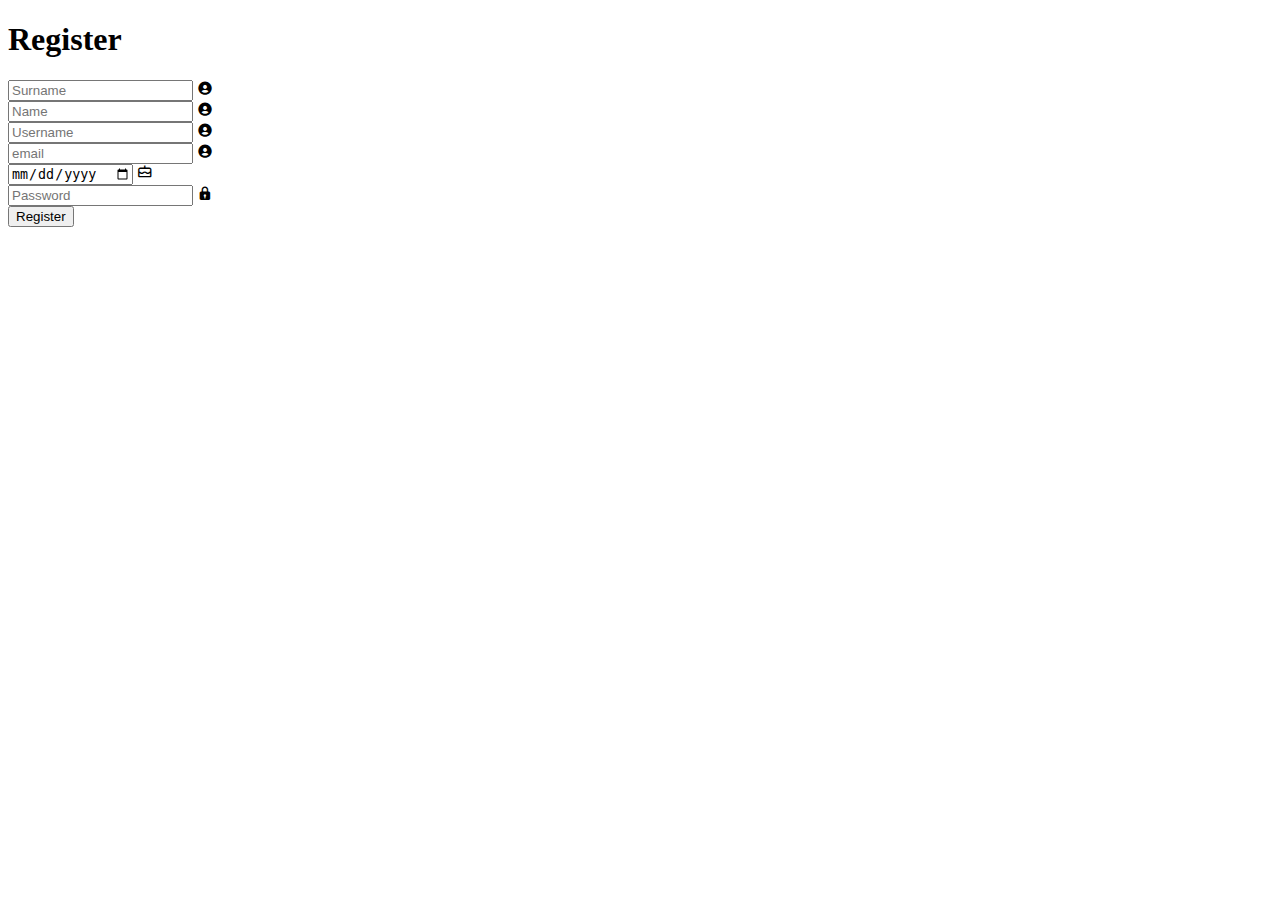
==== login/register.html @ 94c182c8 "Add files via upload" ====
<!DOCTYPE html>
<html>

    <head>
        <meta charset="UTF-8">
        <meta name="viewport" content="width=device-width,initial-scale=1.0">
        <title>Login</title>
        <link rel="stylesheet" href="regis.css">
        <link href='https://unpkg.com/boxicons@2.1.4/css/boxicons.min.css' rel='stylesheet'>
    </head>

    <body>
        <div class="box">
            <form action="index.html" method="POST">
                <h1>Register</h1>
                <div class="inputBox">
                    <input type="text" placeholder="Surname" required>
                    <i class='bx bxs-user-circle' ></i>
                </div>
                <div class="inputBox">
                    <input type="text" placeholder="Name" required>
                    <i class='bx bxs-user-circle' ></i>
                </div>
                <div class="inputBox">
                    <input type="text" placeholder="Username" required>
                    <i class='bx bxs-user-circle' ></i>
                </div>
                <div class="inputBox">
                    <input type="email" placeholder="email" required>
                    <i class='bx bxs-user-circle' ></i>
                </div>
                <div class="inputBox">
                    <input type="date" placeholder="birthday" required>
                    <i class='bx bx-cake' ></i>
                </div>
                <div class="inputBox">
                    <input type="password" placeholder="Password" required>
                    <i class='bx bxs-lock'></i>
                </div>
                    <button type="submit" class="button">Register</button>
            </form>
        </div>
    </body>
</html>
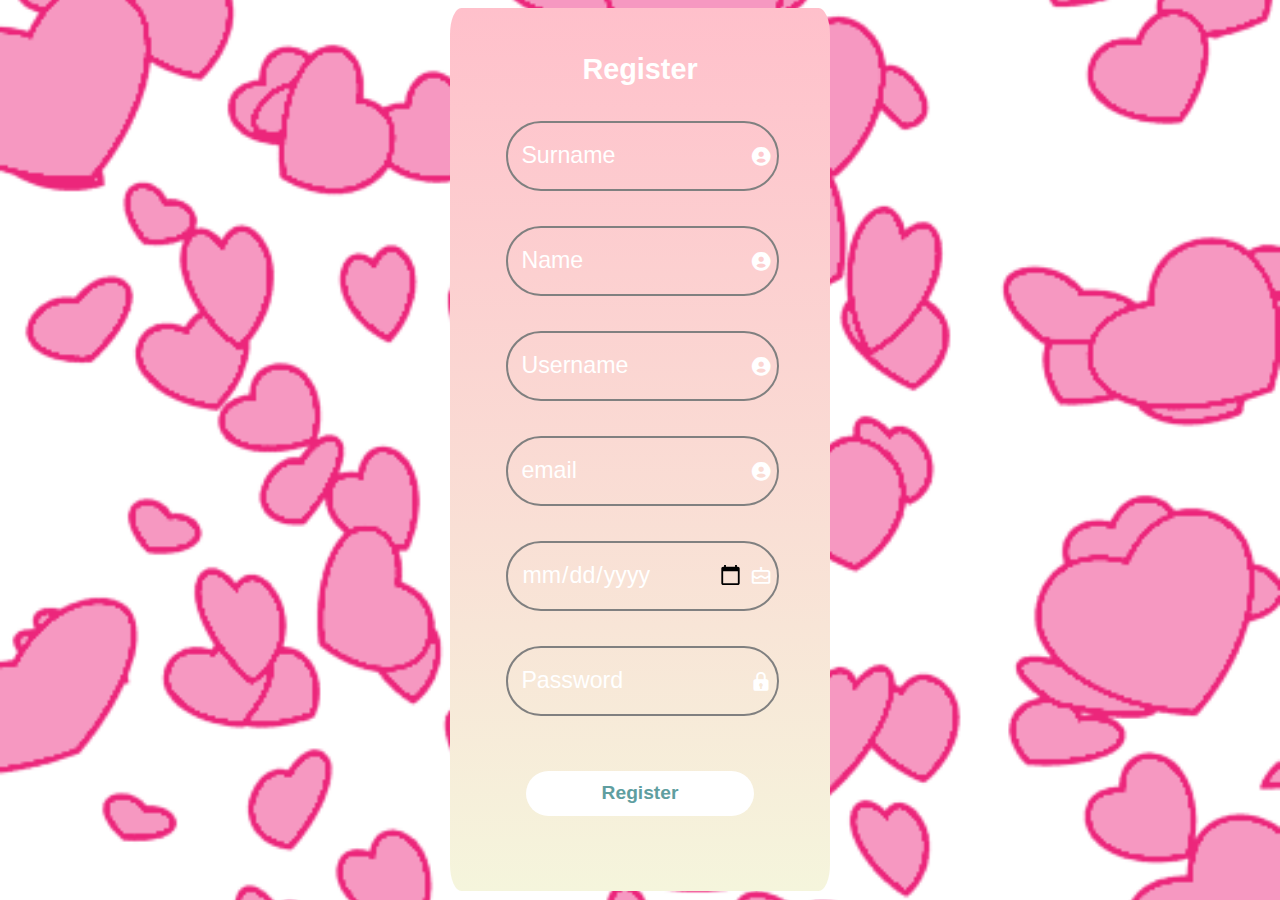
==== commit c51261bd: "Add files via upload" ====
--- a/login/register.html
+++ b/login/register.html
@@ -11,7 +11,7 @@
 
     <body>
         <div class="box">
-            <form action="index.html" method="POST">
+            <form action="../index.html" method="POST">
                 <h1>Register</h1>
                 <div class="inputBox">
                     <input type="text" placeholder="Surname" required>
--- a/login/regis.css
+++ b/login/regis.css
@@ -0,0 +1,139 @@
+@font-face {
+    font-family: 'Merriweather';
+    src: url('https://fonts.googleapis.com/css2?family=Merriweather:ital,wght@0,300;0,400;0,700;0,900;1,300;1,400;1,700;1,900&display=swap');
+}
+
+*{
+    box-sizing: border-box;
+    font-family: 'Merriweather', sans-serif;
+}
+
+body{
+    display: flex;
+    align-items: center;
+    justify-content: center;
+    min-height: 90vh;
+    background-image: url('../BG/love.gif');
+    background-position: center;
+    background-size: cover;
+    overflow: hidden;
+}
+
+.box{
+    width: 30%;
+    height: 70%;
+    background: linear-gradient(pink,beige);
+    text-align: center;
+    align-items: center;
+    color: white;
+    border-radius: 3%;
+    padding: 2% 6% ;
+}
+
+.box h1{
+    font-size: 180%;
+    text-align: center;
+}
+
+.inputBox{
+    position: relative;
+    width: 120%;
+    height: 70px;
+    margin: 35px 0;
+}
+
+.inputBox input{
+    height: 100%;
+    width: 100%;
+    background: transparent;
+    outline: none;
+    border: 2px solid grey;
+    border-radius: 40px;
+    font-size: 145%;
+    color:white;
+    margin-left: -15%;
+    padding: 5% 12% 5% 5%;
+}
+
+.inputBox input::placeholder{
+    color: white;
+}
+
+.inputBox i{
+    position: absolute;
+    right: 10%;
+    top: 50%;
+    transform: translateY(-50%);
+    font-size: 140%;
+}
+
+.remember{
+    display: flex;
+    justify-content: space-between;
+    font-size: 105%;
+    margin: -5% 0 5%;
+}
+
+.remember a {
+    color:white;
+    text-decoration: none;
+}
+
+.remember a:hover{
+    text-decoration: underline;
+}
+
+.button{
+    width: 100%;
+    height: 45px;
+    background-color: white;
+    border: none;
+    outline: none;
+    border-radius: 40px;
+    cursor: pointer;
+    font-size: 120%;
+    color: cadetblue;
+    font-weight: 700;
+    margin-bottom: 50px;
+    margin-top: 20px;
+}
+
+.button:hover{
+    background-color: grey;
+}
+
+.newAcc{
+    font-size: 110%;
+    text-align: center;
+}
+
+.newAcc a{
+    position: relative;
+    color:grey;
+    text-decoration: none;
+    font-weight: 700;
+    font-size: larger;
+}
+
+.newAcc i{
+    position: relative;
+    color:grey;
+    text-decoration: none;
+    font-weight: 700;
+    font-size: larger;
+}
+
+.newAcc a:hover{
+    text-decoration: underline;
+}
+
+.newAcc i:hover{
+    animation-name: bigger;
+    animation-duration: 1s;
+}
+
+@keyframes bigger{
+    100%{transform: scale(2,2)}
+}
+
+
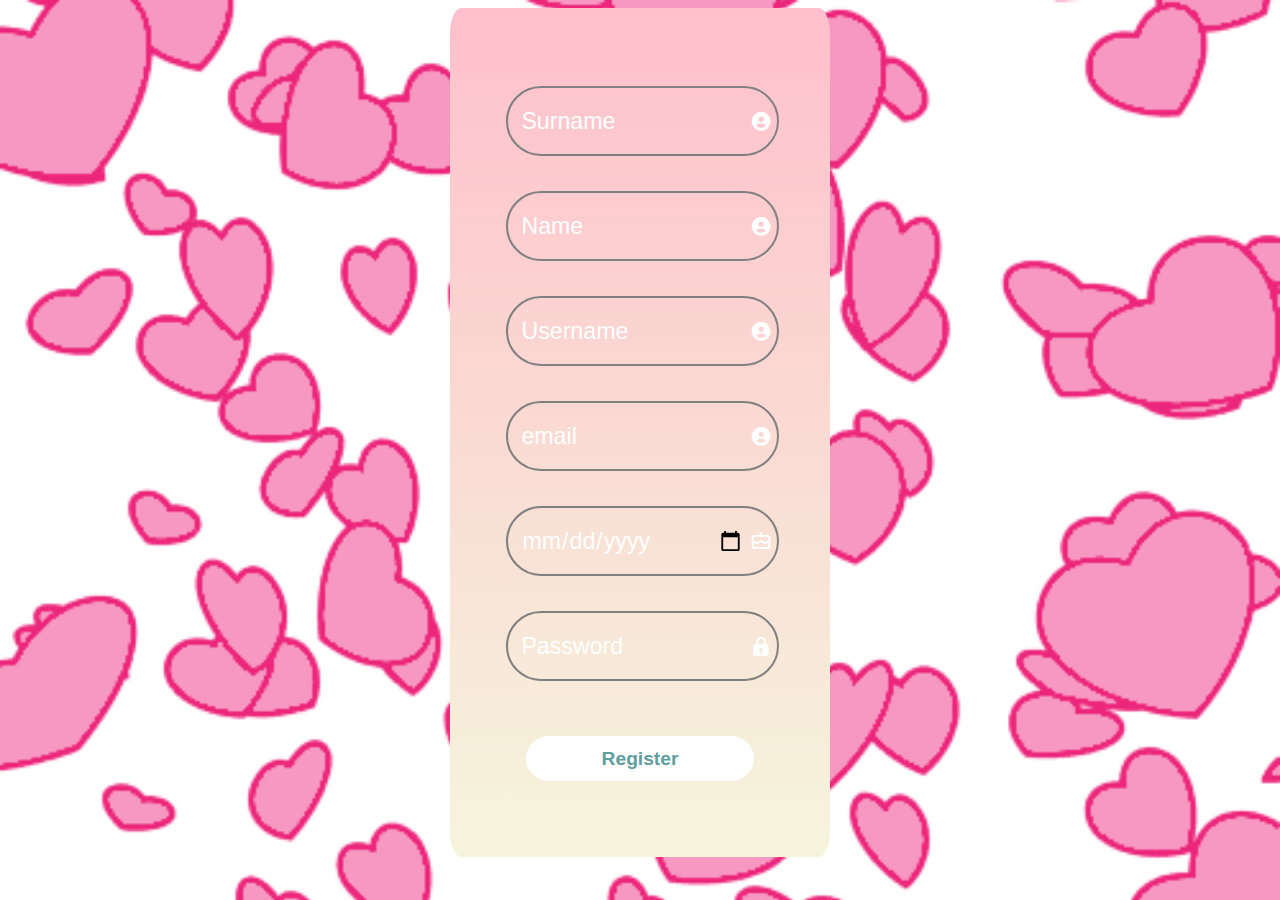
==== commit e9a49b5b: "Update register.html" ====
--- a/login/register.html
+++ b/login/register.html
@@ -12,7 +12,10 @@
     <body>
         <div class="box">
             <form action="../index.html" method="POST">
-                <h1>Register</h1>
+                <input type="file" id="imageUpload" accept=".png, .jpg, .jpeg, .gif" style="display:none">
+                <label for="imageUpload">
+                    <img src="../profilPic.png" class="round-image" alt="">
+                </label>
                 <div class="inputBox">
                     <input type="text" placeholder="Surname" required>
                     <i class='bx bxs-user-circle' ></i>
@@ -40,5 +43,6 @@
                     <button type="submit" class="button">Register</button>
             </form>
         </div>
+        <script src="picture.js"></script>
     </body>
-</html>+</html>
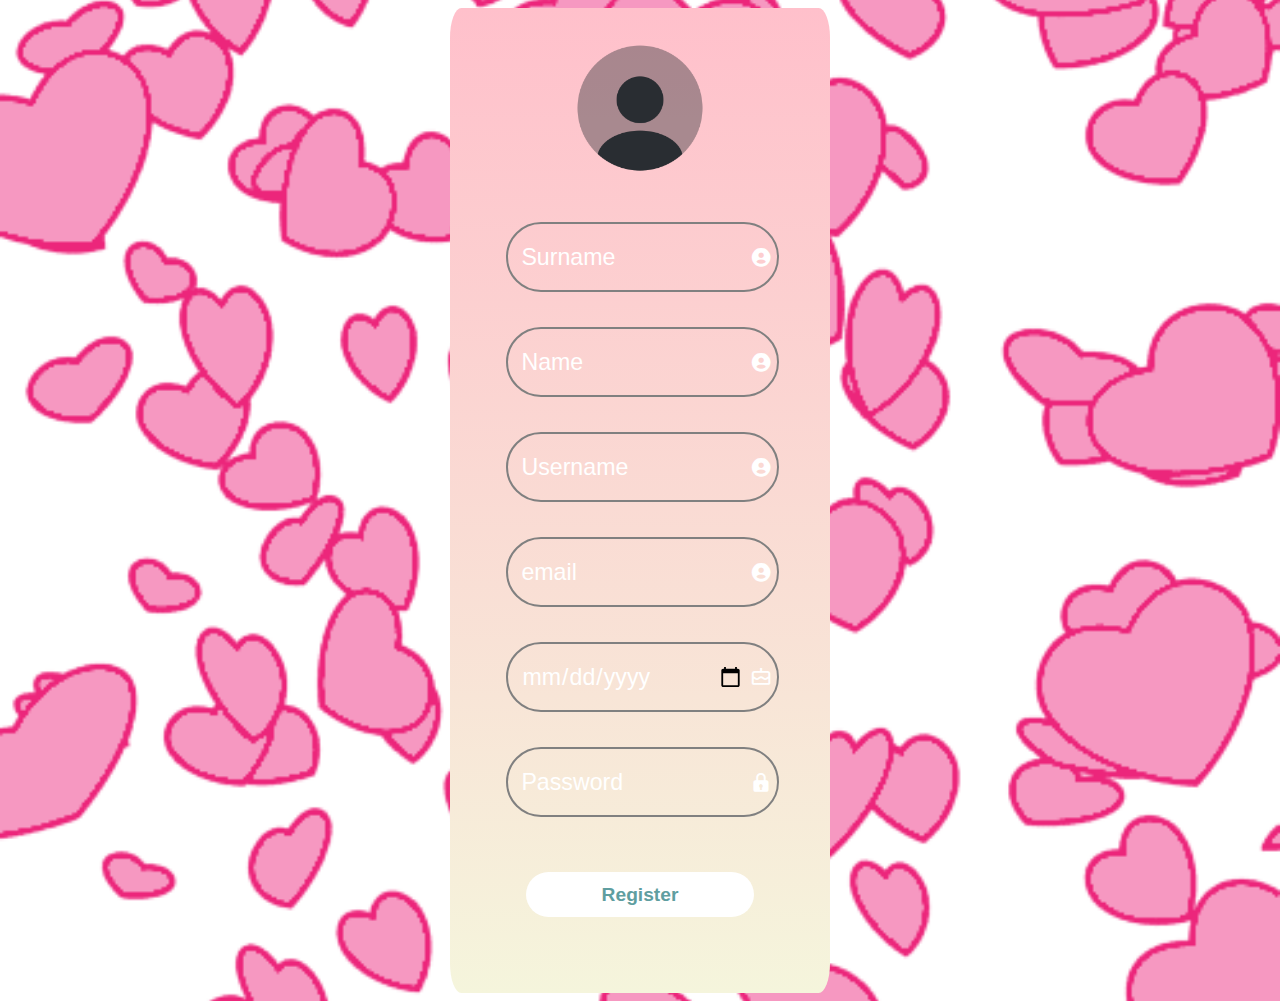
==== commit f2fcaa44: "Update register.html" ====
--- a/login/register.html
+++ b/login/register.html
@@ -14,7 +14,7 @@
             <form action="../index.html" method="POST">
                 <input type="file" id="imageUpload" accept=".png, .jpg, .jpeg, .gif" style="display:none">
                 <label for="imageUpload">
-                    <img src="../profilPic.png" class="round-image" alt="">
+                    <img src="../Pictures/profilPic.png" class="round-image" alt="">
                 </label>
                 <div class="inputBox">
                     <input type="text" placeholder="Surname" required>
--- a/login/regis.css
+++ b/login/regis.css
@@ -132,8 +132,17 @@
     animation-duration: 1s;
 }
 
+.round-image {
+    border-radius: 50%;
+    width: 150px;
+    height: 150px;
+    object-fit: cover;
+  }
+
+.round-image:hover{
+    filter: brightness(-120%);
+}
+
 @keyframes bigger{
     100%{transform: scale(2,2)}
 }
-
-
